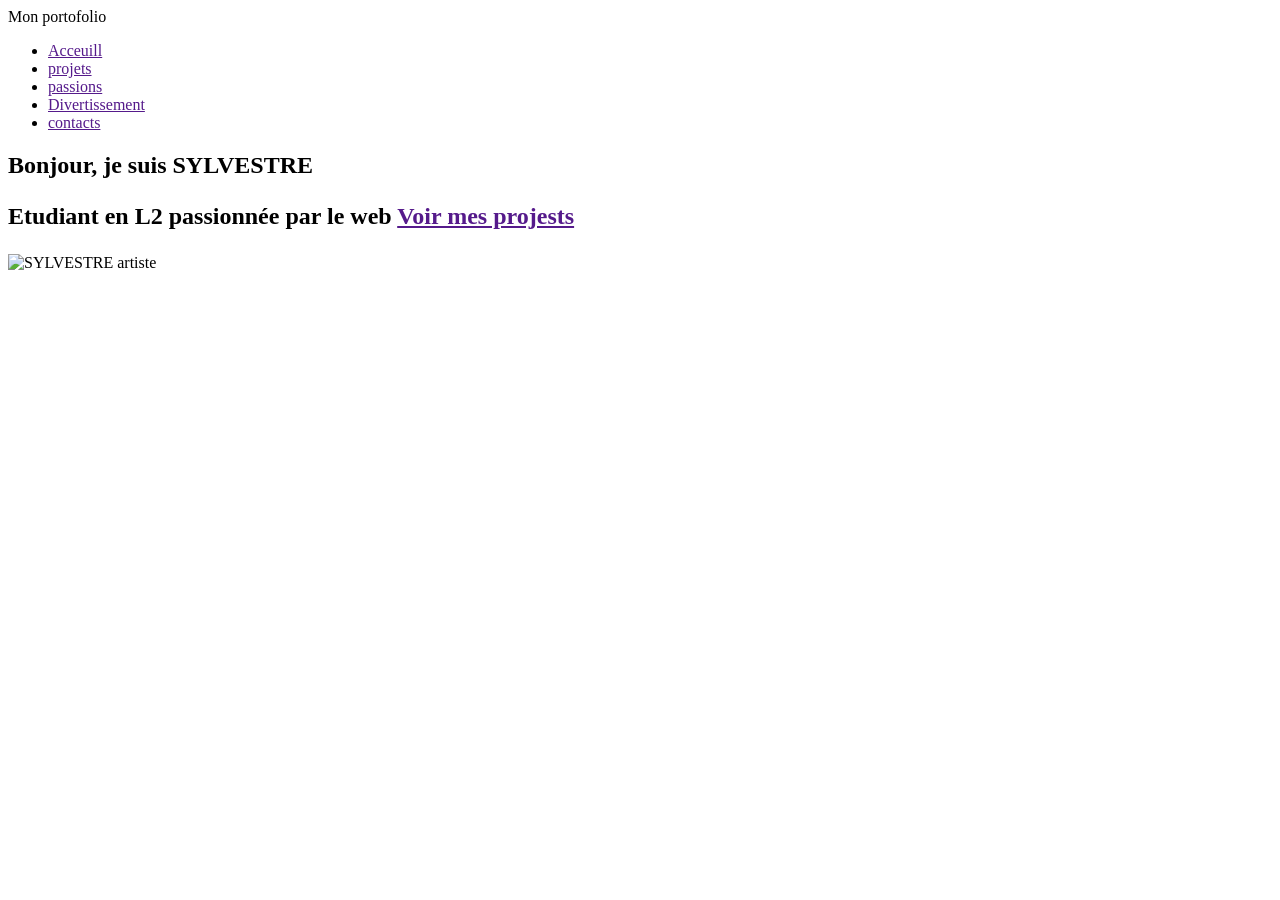
==== index.html @ 1288e4c4 "creation de la header et de la section hero" ====
<!DOCTYPE html>
<html lang="en"
<hrad>
    <meta charset="UTF-8"
    <meta name="viewport" content=""wwidth=device-width, initial-scale=1.0>
    <title>Mon portofolio</title>
</hrad>
<body>
    <header>
        <div>
            <herf="">Mon portofolio</a>
        </div>
        <nav>
            <ul>
                <li><a href="">Acceuill</a></li>
                <li><a href="">projets</a></li>
                <li><a href="">passions</a></li>    
                <li><a href="">Divertissement</a></li>    
                <li><a href="">contacts</a></li>    
            </ul>
        </nav>
    </header>  
    <main>
        <section>
            <div> 
                <h1>Bonjour, je suis SYLVESTRE
                <p>Etudiant en L2 passionnée par le web
                <a href="">Voir mes projests</a>
            </div>
            <div>
                <img src="Image/SYLVESTRE.jpg"  alt="SYLVESTRE artiste" width="300">
            </div>
        </section>
        <section></section>  
        <section></section> 
    </main> 
    <footer></footer>
</body>
</html>
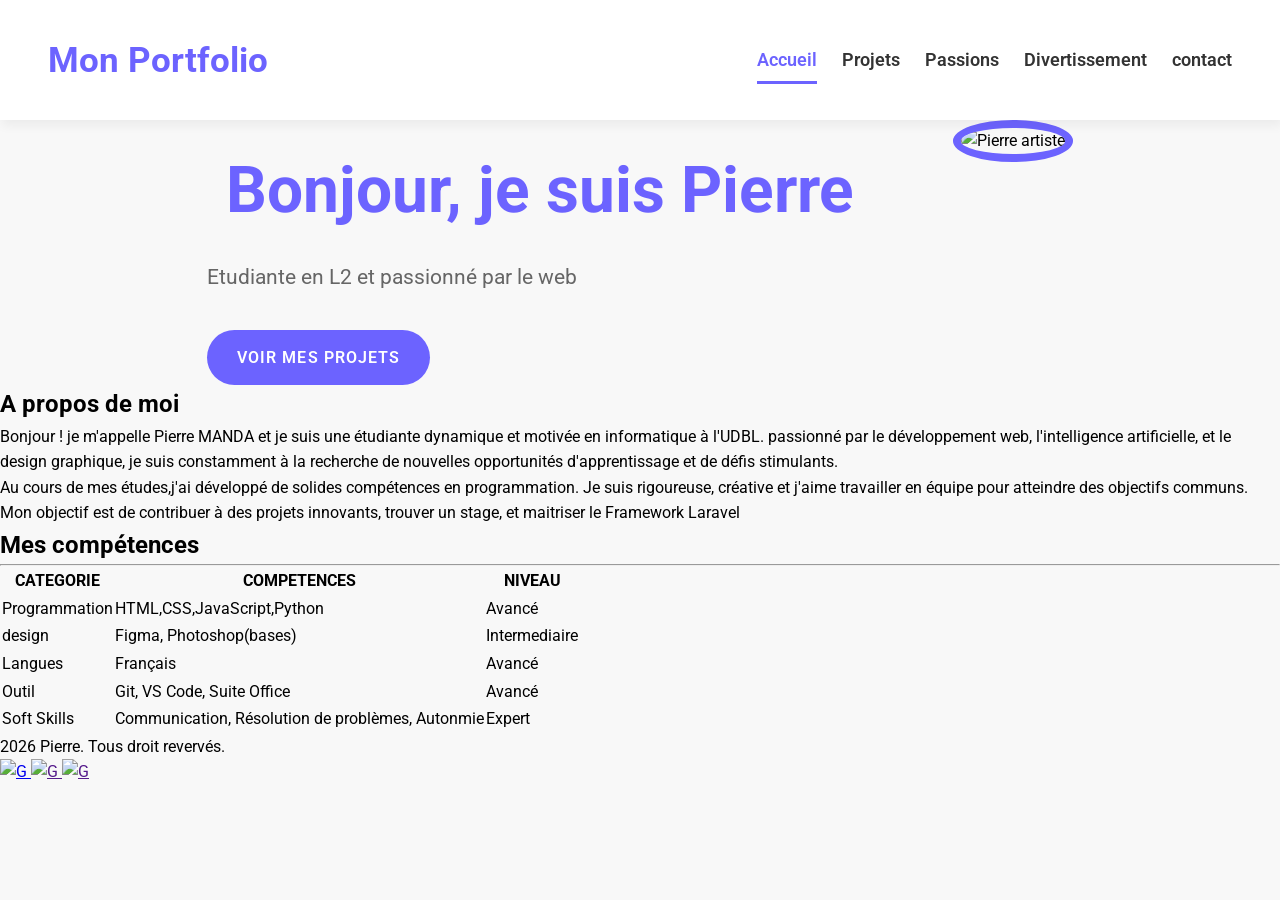
==== commit 44486a2c: "Stylisation de la section hero" ====
--- a/index.html
+++ b/index.html
@@ -1,39 +1,125 @@
 <!DOCTYPE html>
-<html lang="en"
-<hrad>
-    <meta charset="UTF-8"
-    <meta name="viewport" content=""wwidth=device-width, initial-scale=1.0>
-    <title>Mon portofolio</title>
-</hrad>
+<html lang="fr">
+<head>
+    <link rel="preconnect" href="https://fonts.googleapis.com">
+<link rel="preconnect" href="https://fonts.gstatic.com" crossorigin>
+<link href="https://fonts.googleapis.com/css2?family=Roboto:ital,wght@0,100..900;1,100..900&display=swap" rel="stylesheet">
+    <meta charset="UTF-8">
+    <meta name="viewport" content="width=device-width, initial-scale=1.0">
+    <title>Mon Portfolio</title>
+    <link rel="stylesheet" href="css/Style.css">
+    
+</head>
 <body>
     <header>
         <div>
-            <herf="">Mon portofolio</a>
+            <a href="">Mon Portfolio</a>
         </div>
         <nav>
             <ul>
-                <li><a href="">Acceuill</a></li>
-                <li><a href="">projets</a></li>
-                <li><a href="">passions</a></li>    
-                <li><a href="">Divertissement</a></li>    
-                <li><a href="">contacts</a></li>    
+                <li><a href="index.html" class="active pierre">Accueil</a></li>
+                <li><a href="projets.html">Projets</a></li>
+                <li><a href="passions.html">Passions</a></li>
+                <li><a href="divertisssement.html">Divertissement</a></li>
+                <li><a href="contact.html">contact</a></li>
             </ul>
         </nav>
-    </header>  
+    </header>
     <main>
-        <section>
-            <div> 
-                <h1>Bonjour, je suis SYLVESTRE
-                <p>Etudiant en L2 passionnée par le web
-                <a href="">Voir mes projests</a>
+        <section class="hero">
+            <div>
+                <h1>Bonjour, je suis Pierre</h1>
+                <p>Etudiante en L2 et passionné par le web</p>
+                <a href="projets.html">Voir mes projets</a>
             </div>
             <div>
-                <img src="Image/SYLVESTRE.jpg"  alt="SYLVESTRE artiste" width="300">
+                <img src="C:\Users\TIM\Desktop\Mon Portfolio\image\IMG_20260313_222650.png" alt="Pierre artiste" width="300">
             </div>
         </section>
-        <section></section>  
-        <section></section> 
-    </main> 
-    <footer></footer>
+        <section>
+            <h2>A propos de moi </h2>
+            <div>
+                <p>Bonjour ! je m'appelle Pierre MANDA et je suis une étudiante dynamique et motivée en
+                informatique à l'UDBL. passionné par le développement web, l'intelligence
+                artificielle, et le design graphique, je suis constamment à la 
+                recherche de nouvelles opportunités d'apprentissage et de défis stimulants.
+            </p>
+            <p>Au cours de mes études,j'ai développé de solides compétences en programmation. 
+                Je suis rigoureuse, créative et j'aime travailler en équipe pour atteindre des objectifs
+                communs. Mon objectif est de contribuer à des projets innovants, trouver un stage, et
+                maitriser le Framework Laravel
+            </p>
+            </div>
+        </section>
+        <section>
+            <h2>Mes compétences</h2>
+            <hr>
+            <table>
+                <thead>
+                    <tr>
+                        <th>CATEGORIE</th>
+                        <TH>COMPETENCES</TH>
+                        <th>NIVEAU</th>
+                    </tr>
+                </thead>
+                <tbody>
+                    <tr>
+                        <td>
+                            Programmation
+                        </td>
+                        <td>HTML,CSS,JavaScript,Python</td>
+                        <td>Avancé</td>
+                    </tr>
+                    <tr>
+                        <td>
+                            design
+                        </td>
+                        <td>Figma, Photoshop(bases)</td>
+                        <td>Intermediaire</td>
+                    </tr>
+                    <tr>
+                        <td>
+                            Langues
+                        </td>
+                        <td>Français</td>
+                        <td>Avancé</td>
+                    </tr>
+                    <tr>
+                        <td>Outil</td>
+                        <td>Git, VS Code, Suite Office</td>
+                        <td>Avancé</td>
+                    </tr>
+                    <tr>
+                        <td>
+                            Soft Skills
+                        </td>
+                        <td>Communication, Résolution de problèmes, Autonmie</td>
+                        <td>Expert</td>
+                    </tr>
+                </tbody>
+            </table>
+        </section>
+    </main>
+    <footer>
+         <p>
+            2026 Pierre. Tous
+            droit revervés.
+         </p>
+         <div>
+            <a href="#">
+               <img src="C:\Users\HP\Desktop\MON PORTFOLIO\image\1 (3).jpg"
+                alt="G"width = "30">
+            </a>
+            <a href=""> <img src="C:\Users\HP\Desktop\MON PORTFOLIO\image\1 (1).jpg"
+                alt="G"width = "30">
+                
+            </a>
+            <a href="">
+                
+                <img src="C:\Users\HP\Desktop\MON PORTFOLIO\image\1 (2).jpg"
+                alt="G"width = "30">
+            </a>
+         </div>
+    </footer>
 </body>
-</html>    +</html>
--- a/css/Style.css
+++ b/css/Style.css
@@ -0,0 +1,130 @@
+:root{
+    --violet-doux:#6C63FF;
+    --violet-fonce:#534EDD;
+    --orange-vif:#FFA726;
+    --gris-tres-fonce:#333;
+    --gris-fonce:#666;
+    --gris-tres-clair:#F8F8F8;
+    --gris-clair:#EEE;
+}
+
+*{
+    margin: 0;
+    padding: 0;
+    box-sizing: border-box;
+}
+
+body {
+    background-color: var(--gris-tres-clair);
+    font-family: Roboto, sans-serif;
+    line-height: 1.6;
+}
+
+header {
+    background-color: white;
+    box-shadow: 2px 6px 10px rgba(0,0,0,0.05);
+    position: sticky;
+    top: 0;
+    z-index: 100;
+    display: flex;
+    justify-content: space-between;
+    align-items: center;
+    padding: 2rem 3rem;
+}
+
+header div a {
+    text-decoration: none;
+    font-size: 2.2rem;
+    font-weight: bold;
+    color: var(--violet-doux);
+}
+
+ul li{
+    list-style: none;
+    display: flex;
+    margin-left: 25px;
+}
+
+ul{
+    display: flex;
+}
+ul li a{
+    text-decoration: none;
+    color: var(--gris-tres-fonce);
+    font-weight: 600;
+    font-size: 1.1rem;
+    position: relative;
+    padding: 10px 0;
+}
+
+ul li a:hover{
+    color: var(--violet-doux);
+}
+
+ul li a::after{
+    content: '';
+    position: absolute;
+    left: 0;
+    bottom: 0;
+    height: 3px;
+    width: 0;
+    background-color: var(--violet-doux);
+    transition: width 0.3s ease;
+}
+ul li a:hover::after{
+    width: 100%;
+}
+
+a.pierre{
+    color: var(--violet-doux);
+
+}
+a.pierre::after{
+    width: 100%;
+}
+.hero {
+    display: flex;
+    justify-content: center;
+    gap: 5rem;
+
+}
+.hero img{
+    width: 300px;
+    height: 300px;
+    object-fit: cover;
+    border-radius: 50%;
+    border: 8px solid var(--violet-doux);
+
+}
+.hero h1{
+    color: var(--violet-doux);
+    font-size: 4rem;
+    font-weight: 700;
+    margin: 1.2rem;
+}
+
+.hero p{
+    color: var(--gris-fonce);
+    font-size: 1.3rem;
+    margin-bottom: 1.2rem;
+}
+
+.hero a {
+    text-decoration: none;
+    display: inline-block;
+    background-color: var(--violet-doux);
+    color: white;
+    padding: 15px 30px;
+    border-radius: 50px;
+    text-transform: uppercase;
+    letter-spacing: 1.1px;
+    font-weight: 600;
+    margin-top: 1rem;
+    transition: background-color 0.3s ease, transform 0.2s ease;
+}
+
+.hero a:hover {
+    background-color: var(--violet-fonce);
+    transform: translate(-3px);
+}
+
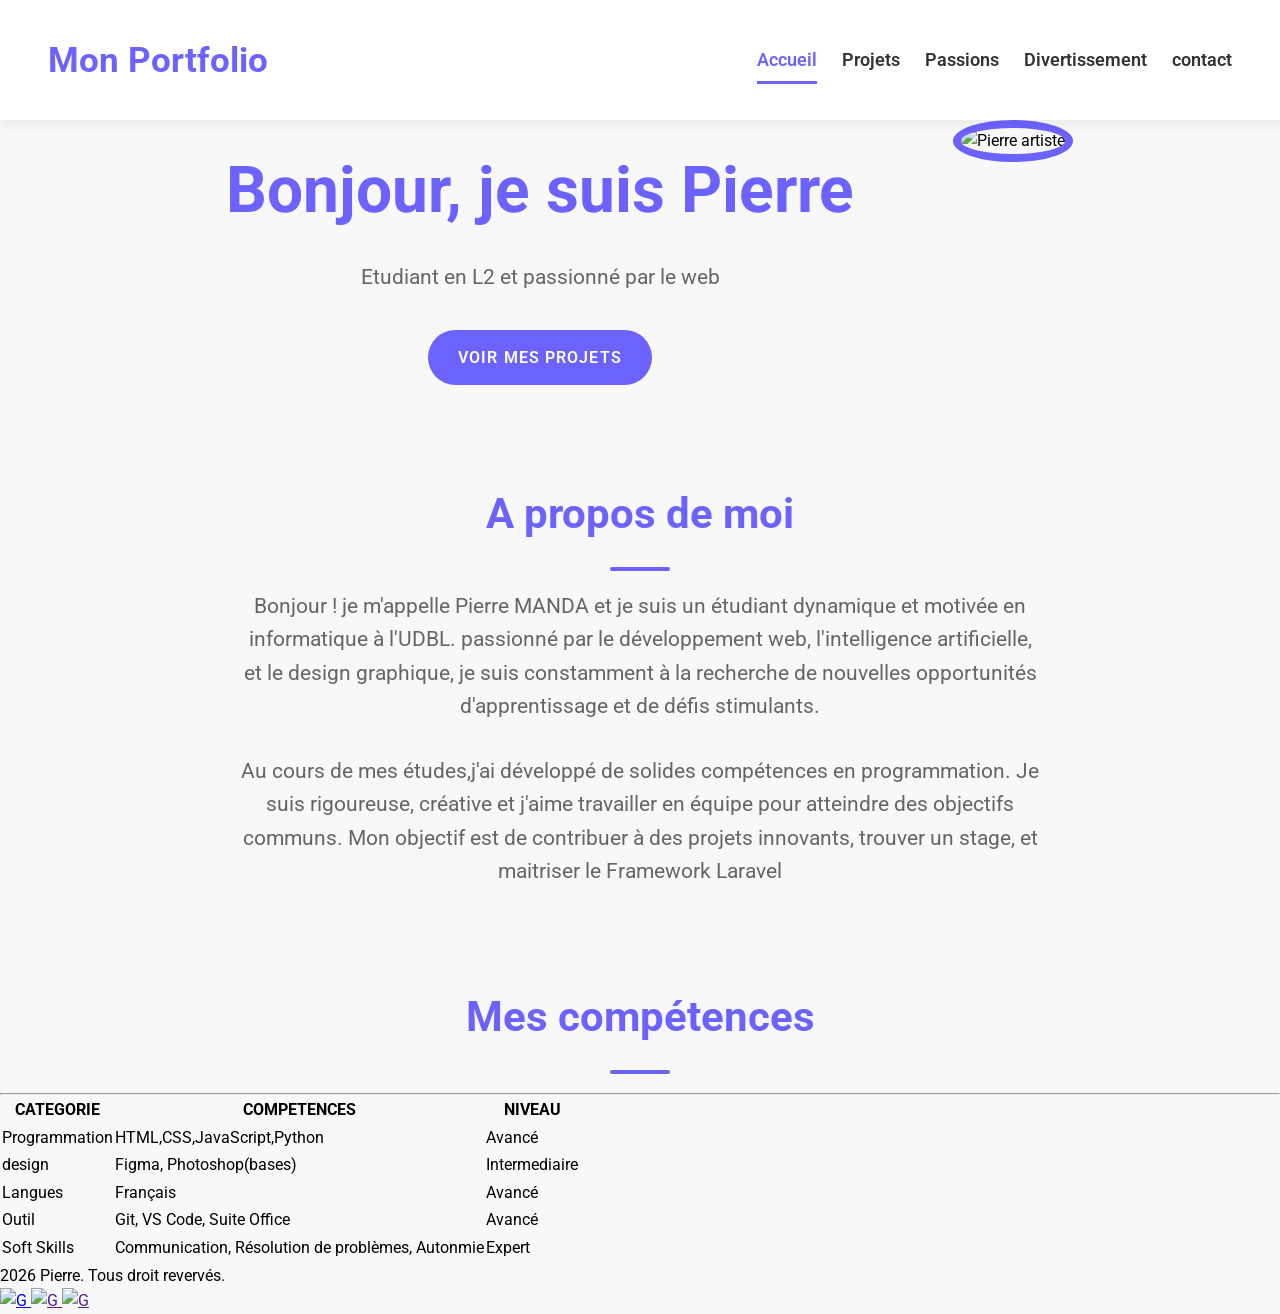
==== commit 1f562a16: "stylisation de la sectio apropos" ====
--- a/index.html
+++ b/index.html
@@ -29,17 +29,17 @@
         <section class="hero">
             <div>
                 <h1>Bonjour, je suis Pierre</h1>
-                <p>Etudiante en L2 et passionné par le web</p>
+                <p>Etudiant en L2 et passionné par le web</p>
                 <a href="projets.html">Voir mes projets</a>
             </div>
             <div>
                 <img src="C:\Users\TIM\Desktop\Mon Portfolio\image\IMG_20260313_222650.png" alt="Pierre artiste" width="300">
             </div>
         </section>
-        <section>
-            <h2>A propos de moi </h2>
+        <section class="apropos"> 
+            <h2> A propos de moi </h2>
             <div>
-                <p>Bonjour ! je m'appelle Pierre MANDA et je suis une étudiante dynamique et motivée en
+                <p>Bonjour ! je m'appelle Pierre MANDA et je suis un étudiant dynamique et motivée en
                 informatique à l'UDBL. passionné par le développement web, l'intelligence
                 artificielle, et le design graphique, je suis constamment à la 
                 recherche de nouvelles opportunités d'apprentissage et de défis stimulants.
@@ -51,7 +51,7 @@
             </p>
             </div>
         </section>
-        <section>
+        <section class="compétences">
             <h2>Mes compétences</h2>
             <hr>
             <table>
--- a/css/Style.css
+++ b/css/Style.css
@@ -86,6 +86,7 @@
     display: flex;
     justify-content: center;
     gap: 5rem;
+    text-align: center;
 
 }
 .hero img{
@@ -127,4 +128,37 @@
     background-color: var(--violet-fonce);
     transform: translate(-3px);
 }
+.apropos{
+    width: 800px;
+    margin: 6rem auto;
+    text-align: center;
 
+
+}
+
+section h2 {
+    color: var(--violet-doux);
+    font-size: 2.6rem;
+    font-weight: 700;
+    position: relative;
+    text-align: center;
+}
+
+section h2::after {
+    content: '';
+    display: block;
+    width: 60px;
+    height: 4px;
+    background-color: var(--violet-doux);
+    margin: 1.2rem auto;
+    border-radius: 2px;
+
+}
+
+.apropos p {
+    margin-bottom: 2rem;
+    color: var(--gris-fonce);
+    font-size: 1.3rem;
+
+}  
+
